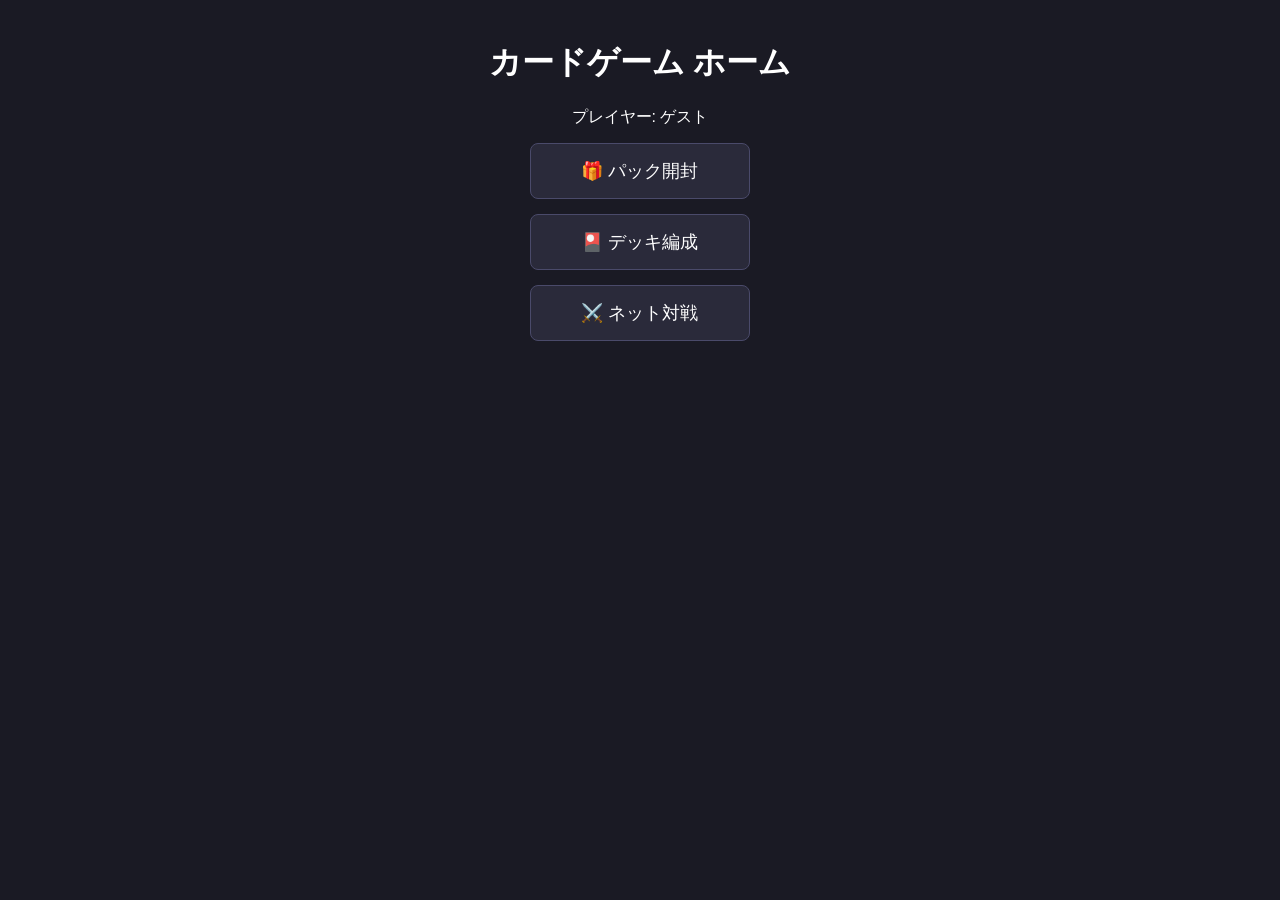
==== calyxal.html @ 5df353ed "Create calyxal.html" ====
<!DOCTYPE html>
<html lang="ja">
<head>
  <meta charset="UTF-8">
  <meta name="viewport" content="width=device-width, initial-scale=1.0">
  <title>オンラインカードゲーム</title>
  <style>
    body { font-family: sans-serif; text-align: center; background: #1a1a24; color: #fff; margin: 0; }
    .screen { display: none; padding: 20px; }
    .active { display: block; }
    .menu-btn { display: block; width: 220px; margin: 15px auto; padding: 15px; font-size: 18px; cursor: pointer; background: #2a2a3a; color: white; border: 1px solid #4a4a6a; border-radius: 8px; }
    .menu-btn:hover { background: #3a3a5a; }
  </style>
</head>
<body>

  <div id="home-screen" class="screen active">
    <h1>カードゲーム ホーム</h1>
    <div id="player-info">プレイヤー: ゲスト</div>
    <button class="menu-btn" onclick="goToScreen('gacha-screen')">🎁 パック開封</button>
    <button class="menu-btn" onclick="goToScreen('deck-screen')">🎴 デッキ編成</button>
    <button class="menu-btn" onclick="startBattle()">⚔️ ネット対戦</button>
  </div>

  <div id="gacha-screen" class="screen">
    <h1>パック開封</h1>
    <button class="menu-btn" onclick="drawGacha()">1パック引く</button>
    <button class="menu-btn" onclick="goToScreen('home-screen')">ホームへ戻る</button>
  </div>

  <div id="deck-screen" class="screen">
    <h1>デッキ編成</h1>
    <p>所持カードからデッキを構築します</p>
    <button class="menu-btn" onclick="goToScreen('home-screen')">ホームへ戻る</button>
  </div>

  <div id="battle-screen" class="screen">
    <h1>対戦ルーム</h1>
    <div id="battle-status">対戦相手を探しています...</div>
    <button class="menu-btn" onclick="cancelBattle()">キャンセル</button>
  </div>

  <script>
    // 画面切り替え処理
    function goToScreen(screenId) {
      document.querySelectorAll('.screen').forEach(s => s.classList.remove('active'));
      document.getElementById(screenId).classList.add('active');
    }

    // --- 将来のネット対応用コード枠 ---

    // 1. 対戦マッチング開始（WebSocket接続用）
    function startBattle() {
      goToScreen('battle-screen');
      document.getElementById('battle-status').innerText = 'サーバーに接続中...';
      
      // TODO: ここに Socket.io などの通信処理を記述
      // socket.emit('joinQueue', { userId: currentUser.id, deck: currentDeck });
    }

    function cancelBattle() {
      // TODO: サーバーにマッチングキャンセルを送る
      goToScreen('home-screen');
    }

    // 2. ガチャ処理（データベース連携用）
    async function drawGacha() {
      // TODO: Supabase等へAPIリクエストを送ってカードデータを取得・DB保存する
      alert('パックを引きました！（カードを獲得）');
    }
  </script>
</body>
</html>
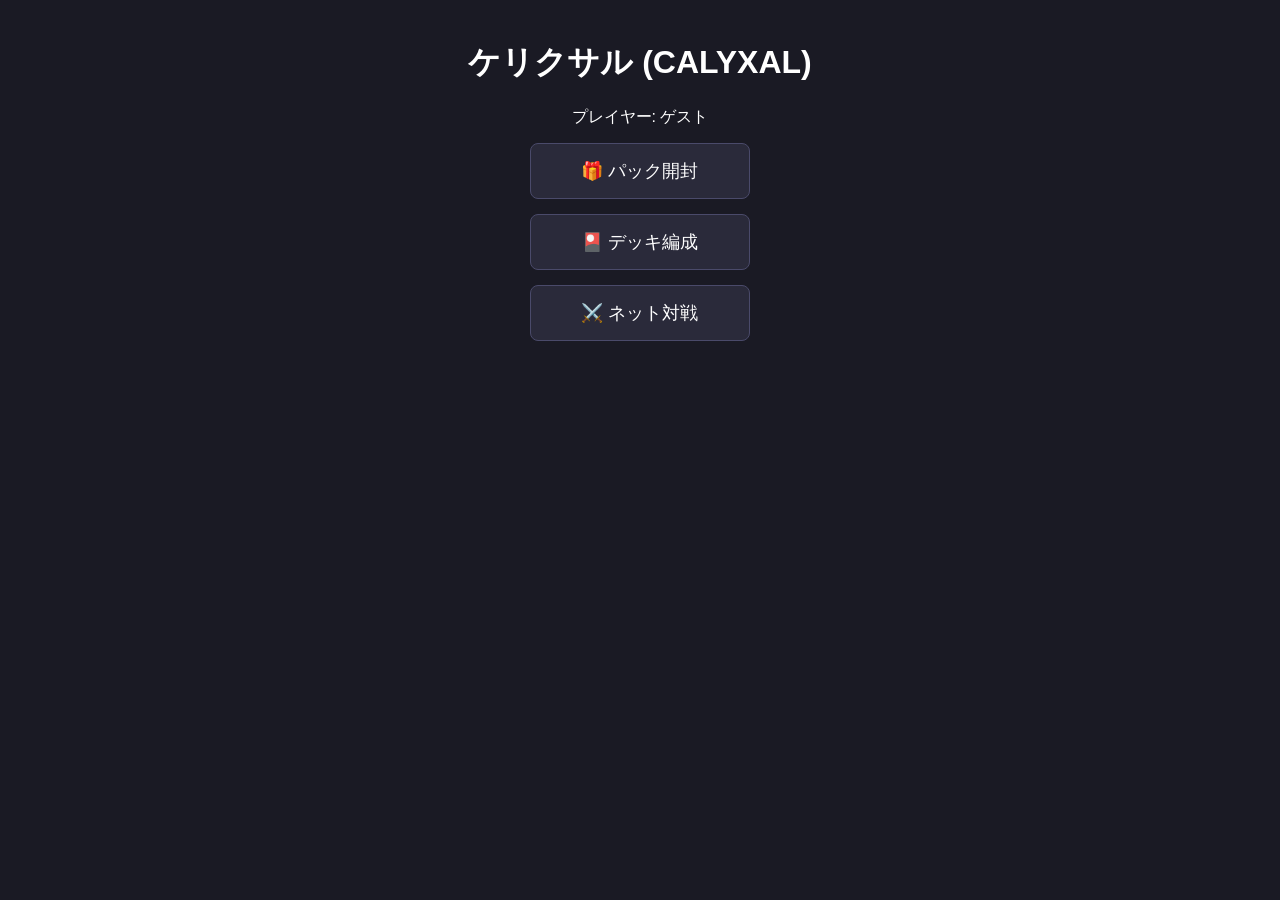
==== commit 124732fb: "Update calyxal.html" ====
--- a/calyxal.html
+++ b/calyxal.html
@@ -3,37 +3,55 @@
 <head>
   <meta charset="UTF-8">
   <meta name="viewport" content="width=device-width, initial-scale=1.0">
-  <title>オンラインカードゲーム</title>
+  <title>ケリクサル (CALYXAL)</title>
   <style>
     body { font-family: sans-serif; text-align: center; background: #1a1a24; color: #fff; margin: 0; }
     .screen { display: none; padding: 20px; }
     .active { display: block; }
     .menu-btn { display: block; width: 220px; margin: 15px auto; padding: 15px; font-size: 18px; cursor: pointer; background: #2a2a3a; color: white; border: 1px solid #4a4a6a; border-radius: 8px; }
     .menu-btn:hover { background: #3a3a5a; }
+
+    /* カード表示スタイル */
+    .card-container { display: flex; flex-wrap: wrap; justify-content: center; gap: 12px; margin-top: 20px; }
+    .card { width: 110px; padding: 8px; background: #2a2a3a; border: 1px solid #4a4a6a; border-radius: 8px; text-align: center; }
+    .card img { width: 100%; height: 130px; object-fit: cover; border-radius: 4px; background-color: #ffffff; }
+    .card-name { font-size: 12px; margin-top: 6px; color: #fff; font-weight: bold; }
   </style>
 </head>
 <body>
 
+  <!-- ホーム画面 -->
   <div id="home-screen" class="screen active">
-    <h1>カードゲーム ホーム</h1>
+    <h1>ケリクサル (CALYXAL)</h1>
     <div id="player-info">プレイヤー: ゲスト</div>
     <button class="menu-btn" onclick="goToScreen('gacha-screen')">🎁 パック開封</button>
     <button class="menu-btn" onclick="goToScreen('deck-screen')">🎴 デッキ編成</button>
     <button class="menu-btn" onclick="startBattle()">⚔️ ネット対戦</button>
   </div>
 
+  <!-- ガチャ画面 -->
   <div id="gacha-screen" class="screen">
     <h1>パック開封</h1>
     <button class="menu-btn" onclick="drawGacha()">1パック引く</button>
+    
+    <!-- ガチャ結果表示エリア -->
+    <div id="gacha-result" class="card-container"></div>
+    
     <button class="menu-btn" onclick="goToScreen('home-screen')">ホームへ戻る</button>
   </div>
 
+  <!-- デッキ編成画面 -->
   <div id="deck-screen" class="screen">
-    <h1>デッキ編成</h1>
-    <p>所持カードからデッキを構築します</p>
+    <h1>デッキ編成 / 所持カード</h1>
+    <p>獲得したカード一覧</p>
+    
+    <!-- 所持カード一覧表示エリア -->
+    <div id="inventory" class="card-container"></div>
+    
     <button class="menu-btn" onclick="goToScreen('home-screen')">ホームへ戻る</button>
   </div>
 
+  <!-- 対戦画面 -->
   <div id="battle-screen" class="screen">
     <h1>対戦ルーム</h1>
     <div id="battle-status">対戦相手を探しています...</div>
@@ -41,32 +59,76 @@
   </div>
 
   <script>
+    // プレイヤーの所持カードデータ（メモリ保存）
+    // 将来的にSupabaseなどのデータベースへ送信する配列
+    const userCards = [];
+
+    // 真っ白な仮カードの画像データ (1x1の白画像をSVG Data URIで生成)
+    const whiteCardImage = "data:image/svg+xml;charset=utf-8,%3Csvg xmlns='http://www.w3.org/2000/svg' width='100' height='140' style='background:%23ffffff;'%3E%3C/svg%3E";
+
     // 画面切り替え処理
     function goToScreen(screenId) {
       document.querySelectorAll('.screen').forEach(s => s.classList.remove('active'));
       document.getElementById(screenId).classList.add('active');
+
+      // デッキ画面を開く際に所持カードを表示を更新
+      if (screenId === 'deck-screen') {
+        renderInventory();
+      }
     }
 
-    // --- 将来のネット対応用コード枠 ---
+    // ガチャ実行
+    function drawGacha() {
+      // 仮カードのデータ作成
+      const cardId = userCards.length + 1;
+      const newCard = {
+        id: cardId,
+        name: `仮カード #${cardId}`,
+        image: whiteCardImage
+      };
 
-    // 1. 対戦マッチング開始（WebSocket接続用）
+      // 所持リストに追加
+      userCards.push(newCard);
+
+      // ガチャ結果を表示
+      const resultArea = document.getElementById('gacha-result');
+      resultArea.innerHTML = `
+        <div class="card">
+          <img src="${newCard.image}" alt="カード画像">
+          <div class="card-name">${newCard.name}</div>
+        </div>
+      `;
+    }
+
+    // 所持カード一覧の描画
+    function renderInventory() {
+      const inventoryArea = document.getElementById('inventory');
+      inventoryArea.innerHTML = '';
+
+      if (userCards.length === 0) {
+        inventoryArea.innerHTML = '<p>カードをまだ持っていません。</p>';
+        return;
+      }
+
+      userCards.forEach(card => {
+        const cardElement = document.createElement('div');
+        cardElement.className = 'card';
+        cardElement.innerHTML = `
+          <img src="${card.image}" alt="カード画像">
+          <div class="card-name">${card.name}</div>
+        `;
+        inventoryArea.appendChild(cardElement);
+      });
+    }
+
+    // --- ネット通信用 ---
     function startBattle() {
       goToScreen('battle-screen');
       document.getElementById('battle-status').innerText = 'サーバーに接続中...';
-      
-      // TODO: ここに Socket.io などの通信処理を記述
-      // socket.emit('joinQueue', { userId: currentUser.id, deck: currentDeck });
     }
 
     function cancelBattle() {
-      // TODO: サーバーにマッチングキャンセルを送る
       goToScreen('home-screen');
-    }
-
-    // 2. ガチャ処理（データベース連携用）
-    async function drawGacha() {
-      // TODO: Supabase等へAPIリクエストを送ってカードデータを取得・DB保存する
-      alert('パックを引きました！（カードを獲得）');
     }
   </script>
 </body>
